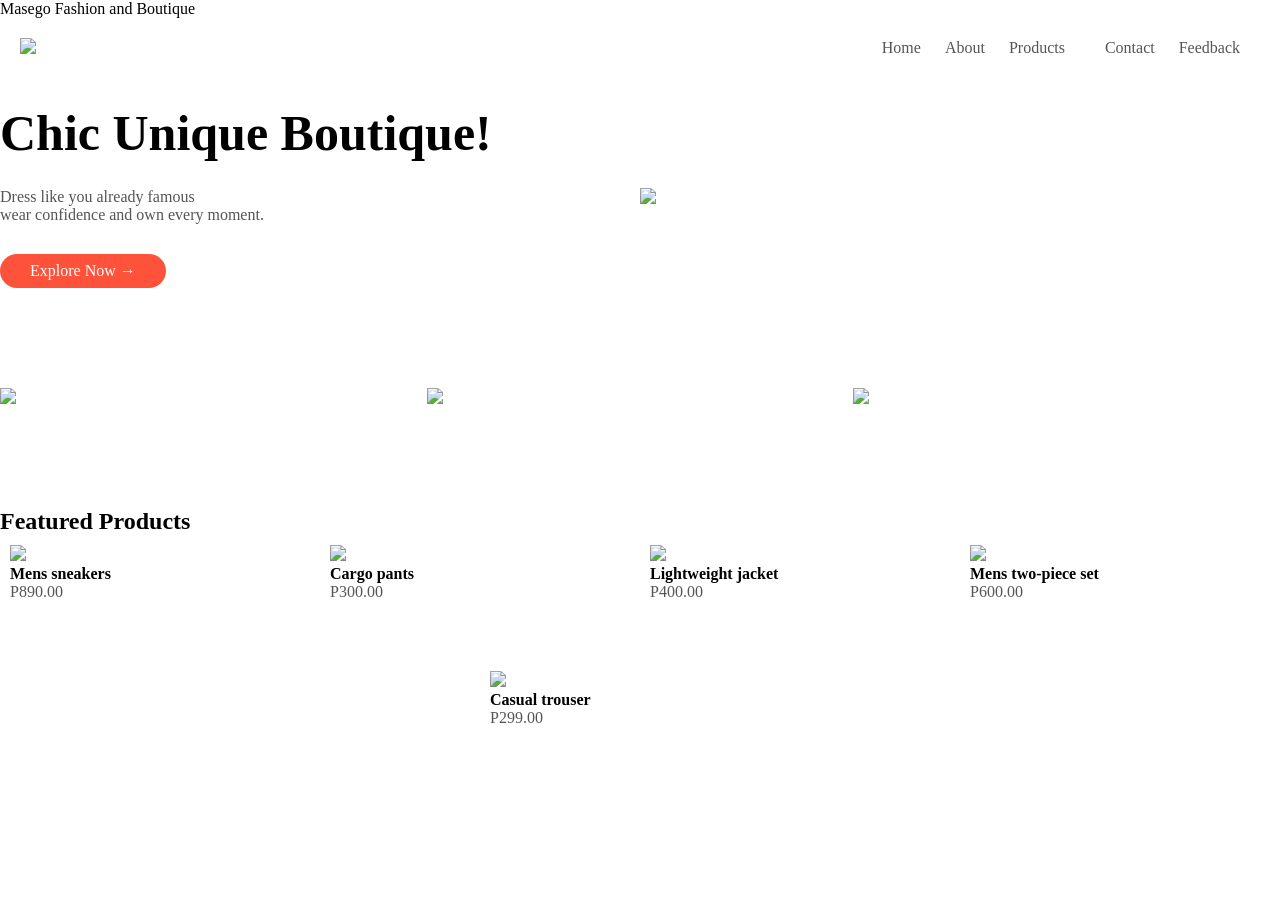
==== index.html @ 238f18cf "Add files via upload" ====
<!DOCTYPE html>
<html lang="en">
<head>
    <meta charset="UTF-8">
    <tittle>Masego Fashion and Boutique</tittle>
    <link rel="stylesheet" href="style.css">
    <link rel="stylesheet" href="https://cdn.jsdelivr.net/npm/@fortawesome/fontawesome-free@6.6.0/css/fontawesome.min.css">
</head>
<body>
    
<div class="header">
</div class="container">
    <div class="navbar">
        <div class="logo">
            <img src="C:\Users\bida25-278\OneDrive - Botswana Accountancy College\images\imagel.png" with="125px">
            </div>
              <nav>
                 <ul id="navbar">
                    <li><a href="index.html">Home</a></li>
                    <li><a href="about.html">About</a></li>
                    <li><a href="product.html">Products</a><li>
                    <li><a href="contact.html">Contact</a></li>
                    <li><a href="feedback.html">Feedback</a></li>
                 </ul>
              </nav>
        
    </div>
    <div class="row">
        <div class="col-2">
            <h1>Chic Unique Boutique!</h1>
            <p>Dress like you already famous<br>wear confidence and own every moment.</p>
            <a href="" class="btn">Explore Now &#8594</a>
        </div>
        <div class="col-2">
           <img src="C:\Users\bida25-278\OneDrive - Botswana Accountancy College\images\images.png.jpg">
      </div>
   </div>
  </div>

  <!--------featured categories--------->
      <div class="categories">
        <div class="small-container">

        </div>
           <div class="row">
            <div class="col-3">
                <img src="C:\Users\bida25-278\OneDrive - Botswana Accountancy College\images\cart.png.jpg">
            </div>
            <div class="col-3">
                <img src="C:\Users\bida25-278\OneDrive - Botswana Accountancy College\images\image.col.jpg">
            </div>
            <div class="col-3">
                <img src="C:\Users\bida25-278\OneDrive - Botswana Accountancy College\images\image.cart.jpg">
            </div>
           </div>
      </div>

    </div>
    <!--------Featured products--------->
         <div class="small-container">
            <h2>Featured Products</h2>
            <div class="row">
                <div class="col-4">
                    <image src="C:\Users\bida25-278\OneDrive - Botswana Accountancy College\images\Product-6.png">
                        <h4>Mens sneakers</h4>
                        <div class="rating">
                            <i class="fa fa-star"></i>
                            <i class="fa fa-star"></i>
                            <i class="fa fa-star"></i>
                            <i class="fa fa-star"></i>
                            <i class="fa fa-star-o"></i>
                        </div>
                        <p>P890.00</p>
                        </div>
                        <div class="col-4">
                    <image src="C:\Users\bida25-278\OneDrive - Botswana Accountancy College\images\OIP.png">
                        <h4>Cargo pants</h4>
                        <div class="rating">
                            <i class="fa fa-star"></i>
                            <i class="fa fa-star"></i>
                            <i class="fa fa-star"></i>
                            <i class="fa fa-star"></i>
                            <i class="fa fa-star-o"></i>
                        </div>
                        <p>P300.00</p>
                        </div>
                        <div class="col-4">
                    <image src="C:\Users\bida25-278\OneDrive - Botswana Accountancy College\images\Product-9.png">
                        <h4>Lightweight jacket</h4>
                        <div class="rating">
                            <i class="fa fa-star"></i>
                            <i class="fa fa-star"></i>
                            <i class="fa fa-star"></i>
                            <i class="fa fa-star"></i>
                            <i class="fa fa-star-o"></i>
                        </div>
                        <p>P400.00</p>
                        </div>
                        <div class="col-4">
                    <image src="C:\Users\bida25-278\OneDrive - Botswana Accountancy College\images\product-10.png">
                        <h4>Mens two-piece set</h4>
                        <div class="rating">
                            <i class="fa fa-star"></i>
                            <i class="fa fa-star"></i>
                            <i class="fa fa-star"></i>
                            <i class="fa fa-star"></i>
                            <i class="fa fa-star-o"></i>
                        </div>
                        <p>P600.00</p>
                        </div>
                        <div class="col-4">
                    <image src="C:\Users\bida25-278\OneDrive - Botswana Accountancy College\images\Product.png">
                        <h4>Casual trouser</h4>
                        <div class="rating">
                            <i class="fa fa-star"></i>
                            <i class="fa fa-star"></i>
                            <i class="fa fa-star"></i>
                            <i class="fa fa-star"></i>
                            <i class="fa fa-star-o"></i>
                        </div>
                        <p>P299.00</p>
                        </div>
                </div>
            </div>
         </div>
        </ul>
 

</body>
</html>
---- style.css ----
*{
    margin: 0;
    padding: 0;
    box-sizing: border-box;
}
.navbar{
    display: flex;
    align-items: center;
    padding: 20px;
}
nav{
    flex: 1;
    text-align: right;
}
nav ul{
    display: inline-block;
    list-style-type: none;
}
nav ul li{
    display: inline-block;
    margin-right: 20px;
}
a{
    text-decoration: none;
    color: #555;
}
p{
    color: #555;
}
.container{
    max-width: 1300px;
    margin: auto;
    padding-left: 25px;
    padding-right: 25px;
}
.row{
    display: flex;
    align-items: center;
    flex-wrap: wrap;
    justify-content: space-around;
}
.col-2{
    flex-basis: 50%;
    min-width: 300px;
}
.col-2 img{
    max-width: 100%;
    padding: 50px 0;
}
.col-2 h1{
    font-size: 50px;
    line-height: 60px;
    margin: 25px 0;
}
.btn{
    display: inline-block;
    background: #ff523b;
    color: #fff;
    padding: 8px 30px;
    margin: 30px 0;
    border-radius: 30px;
    transition: background 0.5;
}

.btn:hover{
    background: #563434;
}
.header{
    background: radial-gradient(#fff,#ffd6d6);
}
.header .row{
    margin-top: 70px;
}
.categories{
    margin: 70px 0;
}
.col-3{
    flex: 30%;
    min-width: 250px;
    margin-bottom: 30px;
}
.col-3 img{
    width: 100%;
}
.small container{
    max-width: 1080px;
    margin: auto;
    padding-left: 25px;
    padding-right: 25px;
}
.col-4{
    flex-basis: 25%;
    padding: 10px;
    min-width: 200px;
    margin-bottom: 50px;
}
.col-4 img{
    width: 100%;
}
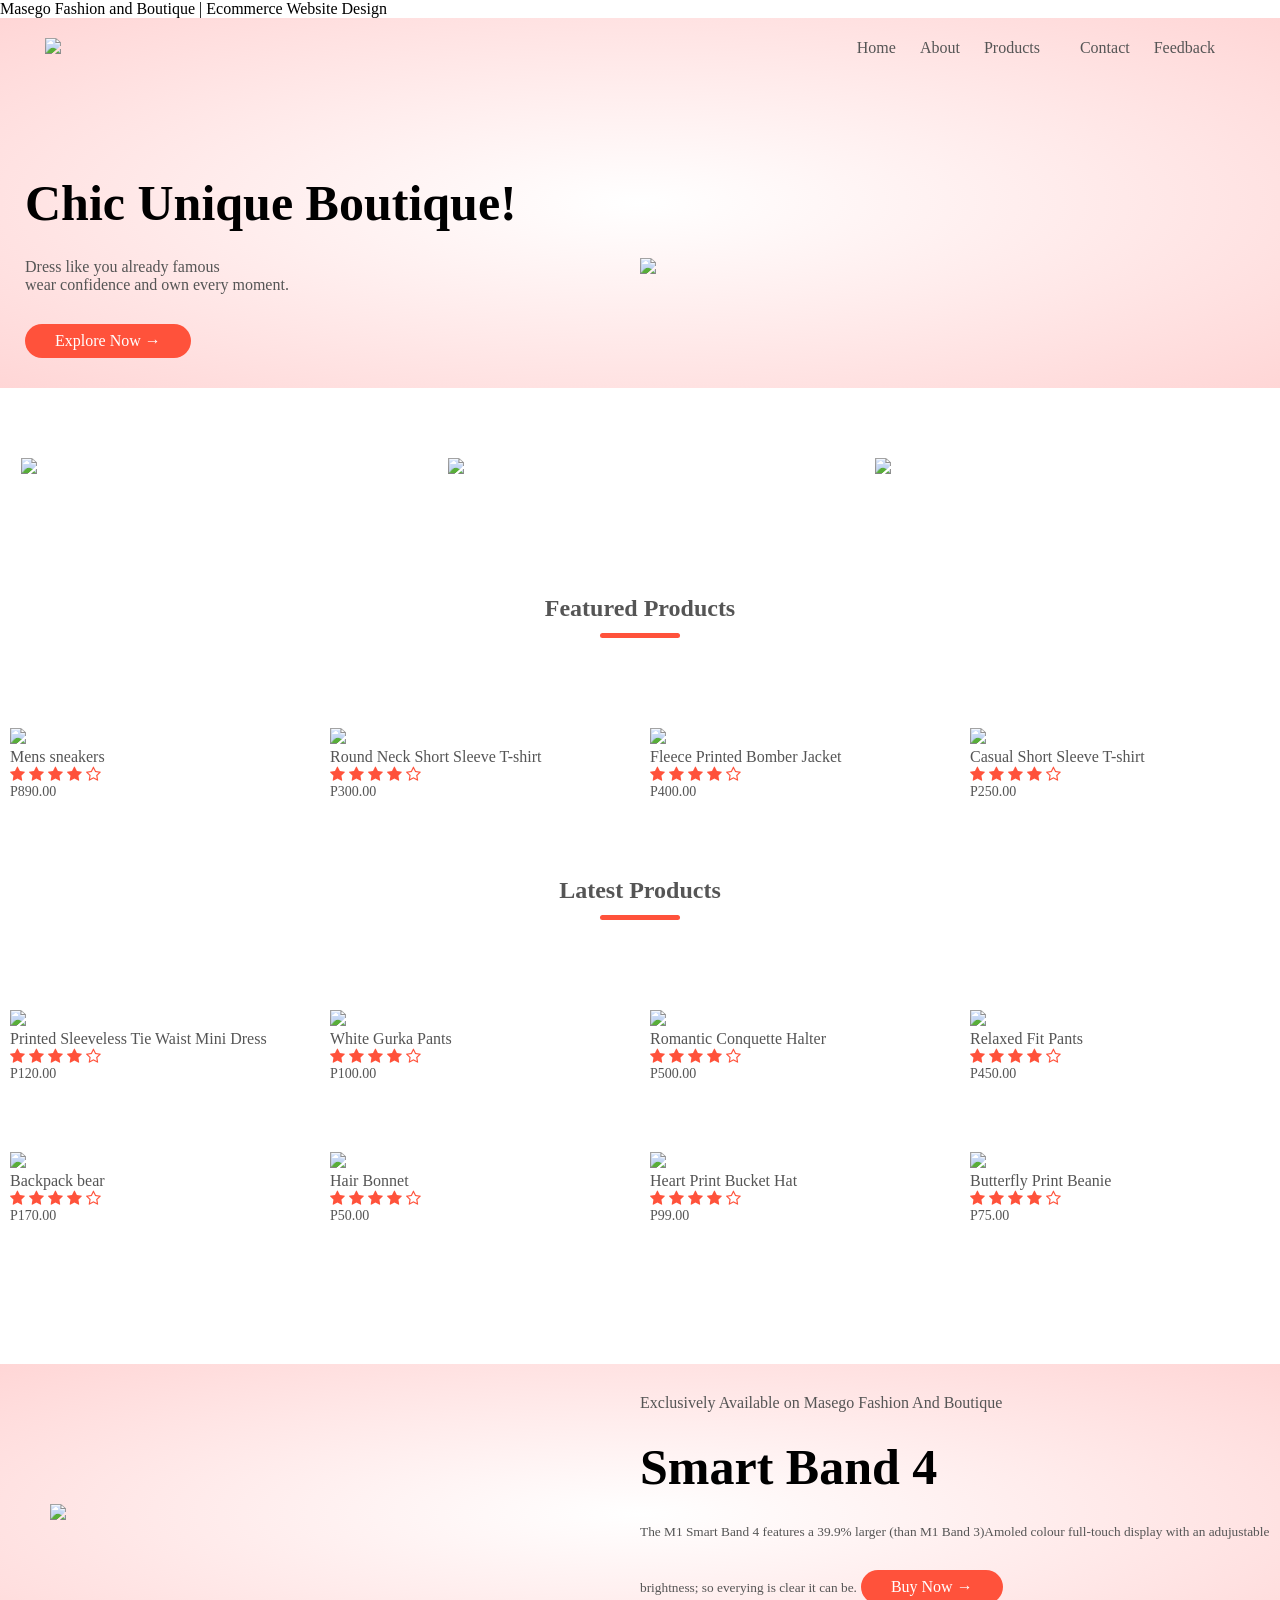
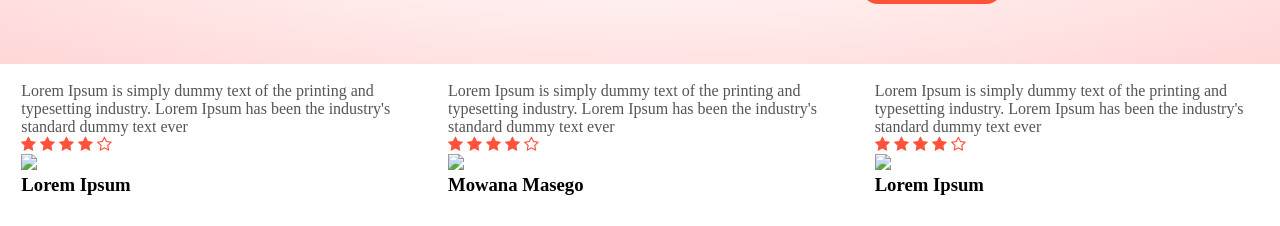
==== commit 4cb1d3c5: "Add files via upload" ====
--- a/index.html
+++ b/index.html
@@ -2,66 +2,63 @@
 <html lang="en">
 <head>
     <meta charset="UTF-8">
-    <tittle>Masego Fashion and Boutique</tittle>
+    <tittle>Masego Fashion and Boutique | Ecommerce Website Design</tittle>
     <link rel="stylesheet" href="style.css">
-    <link rel="stylesheet" href="https://cdn.jsdelivr.net/npm/@fortawesome/fontawesome-free@6.6.0/css/fontawesome.min.css">
+    <link rel="stylesheet" href="https://stackpath.bootstrapcdn.com/font-awesome/4.7.0/css/font-awesome.min.css">
 </head>
 <body>
-    
-<div class="header">
-</div class="container">
+    <div class="header">
+    <div class="container">
     <div class="navbar">
         <div class="logo">
-            <img src="C:\Users\bida25-278\OneDrive - Botswana Accountancy College\images\imagel.png" with="125px">
+            <img src="images/logo 2.jpg" width="125px">
             </div>
               <nav>
-                 <ul id="navbar">
+                 <ul>
                     <li><a href="index.html">Home</a></li>
-                    <li><a href="about.html">About</a></li>
-                    <li><a href="product.html">Products</a><li>
+                    <li><a href="Product.html">About</a></li>
+                    <li><a href="About.html">Products</a><li>
                     <li><a href="contact.html">Contact</a></li>
                     <li><a href="feedback.html">Feedback</a></li>
                  </ul>
               </nav>
-        
-    </div>
-    <div class="row">
-        <div class="col-2">
+         </div>
+         <div class="row">
+            <div class="col-2">
             <h1>Chic Unique Boutique!</h1>
             <p>Dress like you already famous<br>wear confidence and own every moment.</p>
-            <a href="" class="btn">Explore Now &#8594</a>
+            <a href="Product.html" class="btn">Explore Now &#8594</a>
         </div>
         <div class="col-2">
-           <img src="C:\Users\bida25-278\OneDrive - Botswana Accountancy College\images\images.png.jpg">
+           <img src="images/cover pic.jpg">
       </div>
    </div>
   </div>
+  </div>
 
   <!--------featured categories--------->
       <div class="categories">
-        <div class="small-container">
-
-        </div>
-           <div class="row">
-            <div class="col-3">
-                <img src="C:\Users\bida25-278\OneDrive - Botswana Accountancy College\images\cart.png.jpg">
-            </div>
-            <div class="col-3">
-                <img src="C:\Users\bida25-278\OneDrive - Botswana Accountancy College\images\image.col.jpg">
-            </div>
-            <div class="col-3">
-                <img src="C:\Users\bida25-278\OneDrive - Botswana Accountancy College\images\image.cart.jpg">
-            </div>
-           </div>
-      </div>
+          <div class="small-container">
+               <div class="row">
+                <div class="col-3">
+                     <img src="images/T-shirt.jpg">
+                 </div>
+                 <div class="col-3">
+                      <img src="images/Addidas.jpg">
+                 </div>
+                 <div class="col-3">
+                     <img src="images/fur jacket.jpg">
+                 </div>
+             </div>
+         </div>
 
     </div>
     <!--------Featured products--------->
          <div class="small-container">
-            <h2>Featured Products</h2>
+            <h2 class="tittle">Featured Products</h2>
             <div class="row">
                 <div class="col-4">
-                    <image src="C:\Users\bida25-278\OneDrive - Botswana Accountancy College\images\Product-6.png">
+                    <image src="images/mens sneakers.jpg">
                         <h4>Mens sneakers</h4>
                         <div class="rating">
                             <i class="fa fa-star"></i>
@@ -69,62 +66,215 @@
                             <i class="fa fa-star"></i>
                             <i class="fa fa-star"></i>
                             <i class="fa fa-star-o"></i>
-                        </div>
+                         </div>
                         <p>P890.00</p>
-                        </div>
-                        <div class="col-4">
-                    <image src="C:\Users\bida25-278\OneDrive - Botswana Accountancy College\images\OIP.png">
-                        <h4>Cargo pants</h4>
-                        <div class="rating">
-                            <i class="fa fa-star"></i>
-                            <i class="fa fa-star"></i>
-                            <i class="fa fa-star"></i>
-                            <i class="fa fa-star"></i>
-                            <i class="fa fa-star-o"></i>
-                        </div>
+                    </div>
+                    <div class="col-4">
+                        <image src="images/Round Neck Short sleeve T-shirt.jpg">
+                        <h4>Round Neck Short Sleeve T-shirt</h4>
+                        <div class="rating">
+                            <i class="fa fa-star"></i>
+                            <i class="fa fa-star"></i>
+                            <i class="fa fa-star"></i>
+                            <i class="fa fa-star"></i>
+                            <i class="fa fa-star-o"></i>
+                          </div>
                         <p>P300.00</p>
                         </div>
                         <div class="col-4">
-                    <image src="C:\Users\bida25-278\OneDrive - Botswana Accountancy College\images\Product-9.png">
-                        <h4>Lightweight jacket</h4>
-                        <div class="rating">
-                            <i class="fa fa-star"></i>
-                            <i class="fa fa-star"></i>
-                            <i class="fa fa-star"></i>
-                            <i class="fa fa-star"></i>
-                            <i class="fa fa-star-o"></i>
+                    <image src="images/Men's Sherpa Fleece Printed Bomber Jacket.jpg">
+                        <h4>Fleece Printed Bomber Jacket</h4>
+                        <div class="rating">
+                          <i class="fa fa-star"></i>
+                            <i class="fa fa-star"></i>
+                            <i class="fa fa-star"></i>
+                            <i class="fa fa-star"></i>
+                            <i class="fa fa-star-o"></i>  
                         </div>
                         <p>P400.00</p>
                         </div>
                         <div class="col-4">
-                    <image src="C:\Users\bida25-278\OneDrive - Botswana Accountancy College\images\product-10.png">
-                        <h4>Mens two-piece set</h4>
-                        <div class="rating">
-                            <i class="fa fa-star"></i>
-                            <i class="fa fa-star"></i>
-                            <i class="fa fa-star"></i>
-                            <i class="fa fa-star"></i>
-                            <i class="fa fa-star-o"></i>
-                        </div>
-                        <p>P600.00</p>
-                        </div>
-                        <div class="col-4">
-                    <image src="C:\Users\bida25-278\OneDrive - Botswana Accountancy College\images\Product.png">
-                        <h4>Casual trouser</h4>
-                        <div class="rating">
-                            <i class="fa fa-star"></i>
-                            <i class="fa fa-star"></i>
-                            <i class="fa fa-star"></i>
-                            <i class="fa fa-star"></i>
-                            <i class="fa fa-star-o"></i>
-                        </div>
-                        <p>P299.00</p>
-                        </div>
+                    <image src="images/Minimalist Striped Print Casual short Sleeve T-shirt.jpg">
+                        <h4>Casual Short Sleeve T-shirt</h4>
+                        <div class="rating">
+                           <i class="fa fa-star"></i>
+                            <i class="fa fa-star"></i>
+                            <i class="fa fa-star"></i>
+                            <i class="fa fa-star"></i>
+                            <i class="fa fa-star-o"></i> 
+                        </div>
+                        <p>P250.00</p>
+                    </div>                    
+                </div>
+                <h2 class="tittle">Latest Products</h2>
+                     <div class="row">
+                     <div class="col-4">
+                    <image src="images/Printed Sleeveless Tie Waist Mini Dress.jpg">
+                        <h4>Printed Sleeveless Tie Waist Mini Dress</h4>
+                        <div class="rating">
+                           <i class="fa fa-star"></i>
+                            <i class="fa fa-star"></i>
+                            <i class="fa fa-star"></i>
+                            <i class="fa fa-star"></i>
+                            <i class="fa fa-star-o"></i> 
+                        </div>
+                        <p>P120.00</p>
+                    </div>
+                        <div class="col-4">
+                    <image src="images/White Gurka Pants.jpg">
+                        <h4>White Gurka Pants</h4>
+                        <div class="rating">
+                           <i class="fa fa-star"></i>
+                            <i class="fa fa-star"></i>
+                            <i class="fa fa-star"></i>
+                            <i class="fa fa-star"></i>
+                            <i class="fa fa-star-o"></i> 
+                        </div>
+                        <p>P100.00</p>
+                    </div>
+                         <div class="col-4">
+                    <image src="images/Romantic Conquette Halter.jpg">
+                        <h4>Romantic Conquette Halter</h4>
+                        <div class="rating">
+                           <i class="fa fa-star"></i>
+                            <i class="fa fa-star"></i>
+                            <i class="fa fa-star"></i>
+                            <i class="fa fa-star"></i>
+                            <i class="fa fa-star-o"></i> 
+                        </div>
+                        <p>P500.00</p>
+                    </div>
+                       <div class="col-4">
+                    <image src="images/Relaxed Fit Pants.jpg">
+                        <h4>Relaxed Fit Pants</h4>
+                        <div class="rating">
+                           <i class="fa fa-star"></i>
+                            <i class="fa fa-star"></i>
+                            <i class="fa fa-star"></i>
+                            <i class="fa fa-star"></i>
+                            <i class="fa fa-star-o"></i> 
+                        </div>
+                        <p>P450.00</p>
+                    </div>
+                        <div class="col-4">
+                    <image src="images/Backpack bear.jpg">
+                        <h4>Backpack bear</h4>
+                        <div class="rating">
+                           <i class="fa fa-star"></i>
+                            <i class="fa fa-star"></i>
+                            <i class="fa fa-star"></i>
+                            <i class="fa fa-star"></i>
+                            <i class="fa fa-star-o"></i> 
+                        </div>
+                        <p>P170.00</p>
+                    </div>
+                         <div class="col-4">
+                    <image src="images/Hair Bonnet.jpg">
+                        <h4>Hair Bonnet</h4>
+                        <div class="rating">
+                           <i class="fa fa-star"></i>
+                            <i class="fa fa-star"></i>
+                            <i class="fa fa-star"></i>
+                            <i class="fa fa-star"></i>
+                            <i class="fa fa-star-o"></i> 
+                        </div>
+                        <p>P50.00</p>
+                    </div> 
+                         <div class="col-4">
+                    <image src="images/Heart Print Bucket Hat.jpg">
+                        <h4>Heart Print Bucket Hat</h4>
+                        <div class="rating">
+                           <i class="fa fa-star"></i>
+                            <i class="fa fa-star"></i>
+                            <i class="fa fa-star"></i>
+                            <i class="fa fa-star"></i>
+                            <i class="fa fa-star-o"></i> 
+                        </div>
+                        <p>P99.00</p>
+                    </div>
+                        <div class="col-4">
+                    <image src="images/Butterfly Print Beanie.jpg">
+                        <h4>Butterfly Print Beanie</h4>
+                        <div class="rating">
+                            <i class="fa fa-star"></i>
+                            <i class="fa fa-star"></i>
+                            <i class="fa fa-star"></i>
+                            <i class="fa fa-star"></i>
+                            <i class="fa fa-star-o"></i> 
+                        </div>
+                        <p>P75.00</p>
+                    </div>                                                                         
+                </div>
+         </div>
+<!-------- Offer --------> 
+    <div class="offer">
+        <div class="small-container">
+            <div class="row">
+                <div class="col-2">
+                    <img src="images/Smart Watch.jpg" class="offer-img">
+                </div>
+                <div class="col-2">
+                    <p>Exclusively Available on Masego Fashion And Boutique</p>
+                    <h1>Smart Band 4</h1>
+                    <small>The M1 Smart Band 4 features a 39.9% larger (than M1 Band 3)Amoled colour full-touch display with an adujustable brightness; so everying is clear it can be.</small>
+                    <a href=""class="btn">Buy Now &#8594</a>
                 </div>
             </div>
-         </div>
-        </ul>
- 
+        </div>
+    </div>
+
+    <!--------testimonial------->
+       <div class="testimonial">
+        <div class="small-container">
+            <div class="row">
+                <div class="col-3">
+                    <i class="fa fa-qoute-left"></i>
+                    <p>Lorem Ipsum is simply dummy text of 
+                        the printing and typesetting industry.
+                         Lorem Ipsum has been the industry's standard dummy text ever</p>
+                      <div class="rating">
+                            <i class="fa fa-star"></i>
+                            <i class="fa fa-star"></i>
+                            <i class="fa fa-star"></i>
+                            <i class="fa fa-star"></i>
+                            <i class="fa fa-star-o"></i>
+                        </div>
+                        <img src="images/Lorem Ipsum.jpg">
+                        <h3>Lorem Ipsum</h3>
+                   </div>
+                     <div class="col-3">
+                    <i class="fa fa-qoute-left"></i>
+                    <p>Lorem Ipsum is simply dummy text of 
+                        the printing and typesetting industry.
+                         Lorem Ipsum has been the industry's standard dummy text ever</p>
+                      <div class="rating">
+                            <i class="fa fa-star"></i>
+                            <i class="fa fa-star"></i>
+                            <i class="fa fa-star"></i>
+                            <i class="fa fa-star"></i>
+                            <i class="fa fa-star-o"></i>
+                        </div>
+                        <img src="images/peron 2.jpg">
+                        <h3>Mowana Masego</h3>
+                   </div>
+                     <div class="col-3">
+                    <i class="fa fa-qoute-left"></i>
+                    <p>Lorem Ipsum is simply dummy text of 
+                        the printing and typesetting industry.
+                         Lorem Ipsum has been the industry's standard dummy text ever</p>
+                      <div class="rating">
+                            <i class="fa fa-star"></i>
+                            <i class="fa fa-star"></i>
+                            <i class="fa fa-star"></i>
+                            <i class="fa fa-star"></i>
+                            <i class="fa fa-star-o"></i>
+                        </div>
+                        <img src="images/Person 3.jpg">
+                        <h3>Lorem Ipsum</h3>
+                   </div>
+              </div>
+        </div>
+
 
 </body>
 </html>
--- a/style.css
+++ b/style.css
@@ -59,7 +59,7 @@
     padding: 8px 30px;
     margin: 30px 0;
     border-radius: 30px;
-    transition: background 0.5;
+    transition: background 0.5s;
 }
 
 .btn:hover{
@@ -75,7 +75,7 @@
     margin: 70px 0;
 }
 .col-3{
-    flex: 30%;
+    flex-basis: 30%;
     min-width: 250px;
     margin-bottom: 30px;
 }
@@ -93,7 +93,54 @@
     padding: 10px;
     min-width: 200px;
     margin-bottom: 50px;
+    transition: transform 0.5s;
 }
 .col-4 img{
     width: 100%;
+}
+
+.tittle{
+    text-align: center;
+    margin: 0 auto 80px;
+    position: relative;
+    line-height: 60px;
+    color: #555;
+}
+.tittle::after{
+    content: '';
+    background: #ff523b;
+    width: 80px;
+    height: 5px;
+    border-radius: 5px;
+    position: absolute;
+    bottom: 0;
+    left: 50%;
+    transform: translateX(-50%);
+}
+
+h4{
+    color:#555;
+    font-weight: normal;
+}
+.col-4 p{
+    font-size: 14px;
+}
+.rating .fa{
+    color: #ff523b;
+}
+
+.col-4:hover{
+    transform: translateY(-5px);
+}
+
+.offer{
+    background: radial-gradient(#fff,#ffd6d6);
+    margin-top: 80px;
+    padding: 30px 0;
+}
+.col-2 .offer-img{
+    padding: 50px;
+}
+small{
+    color: #555;
 }
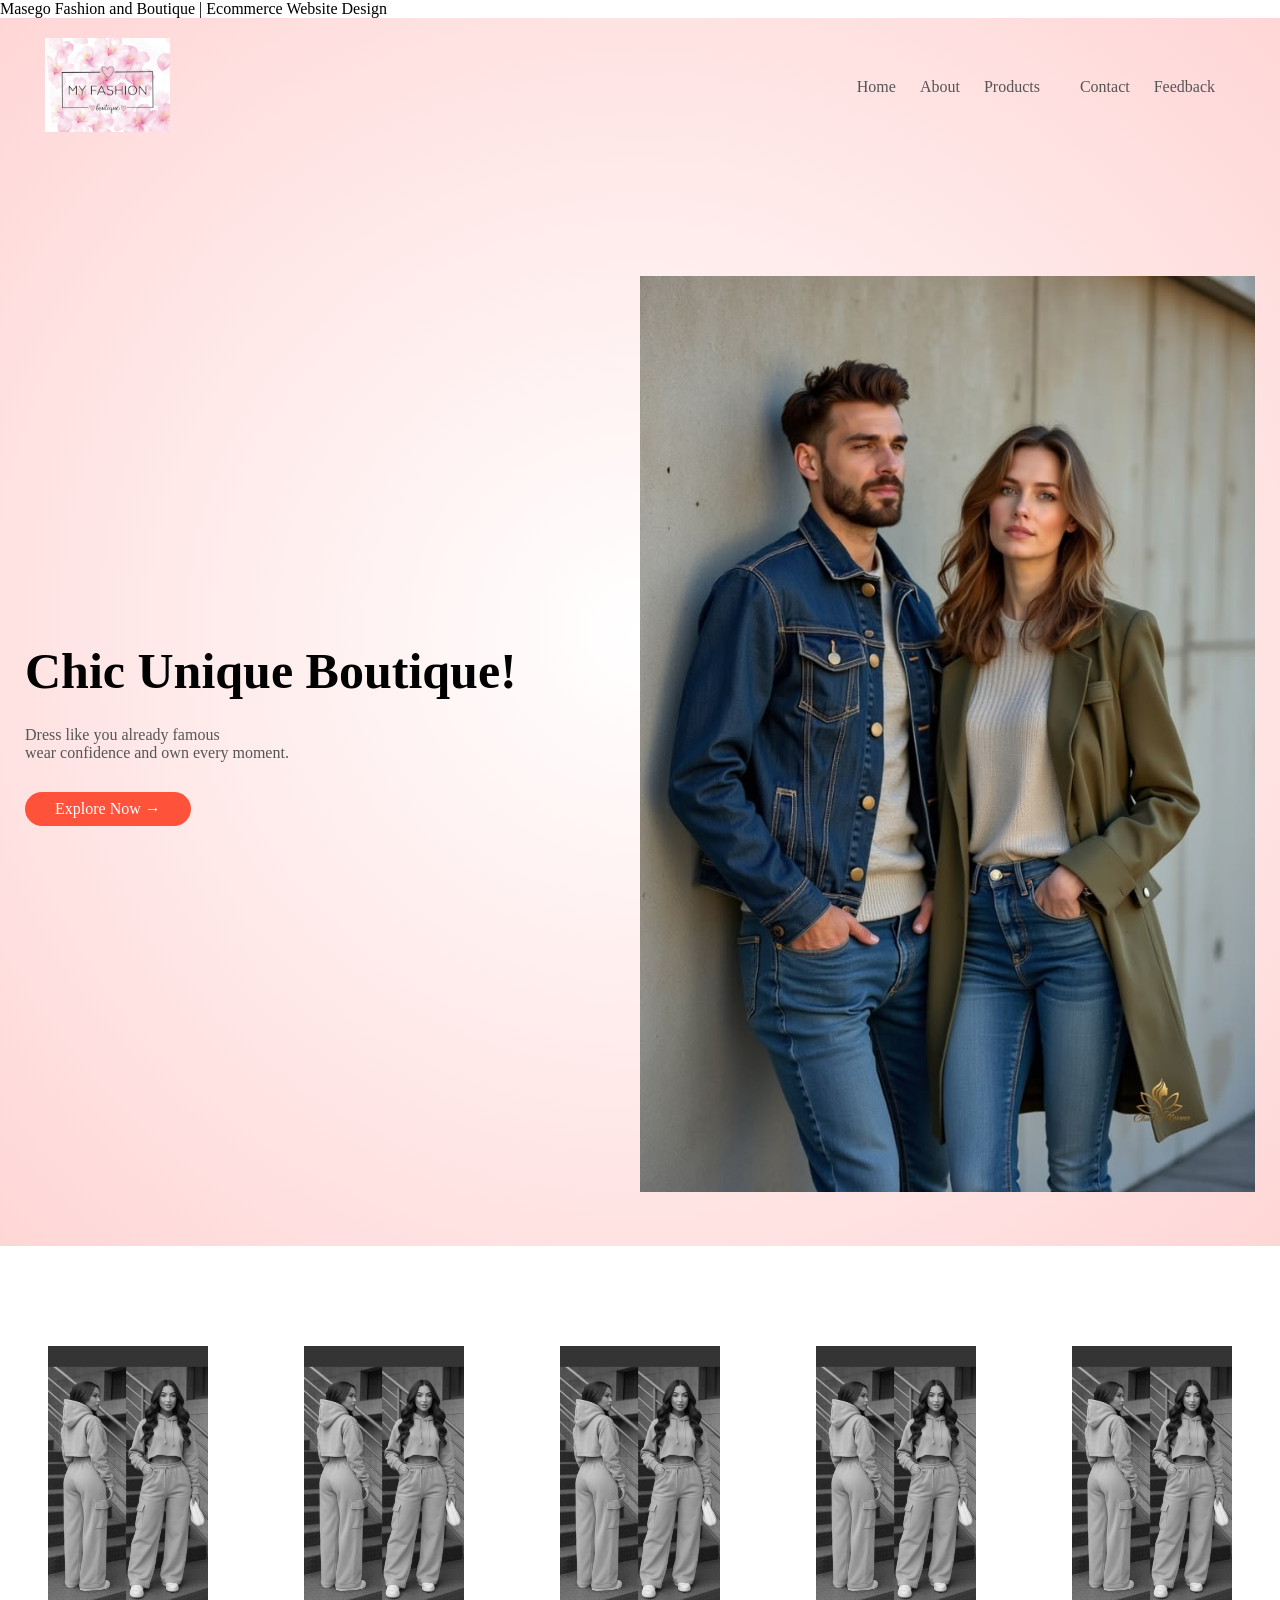
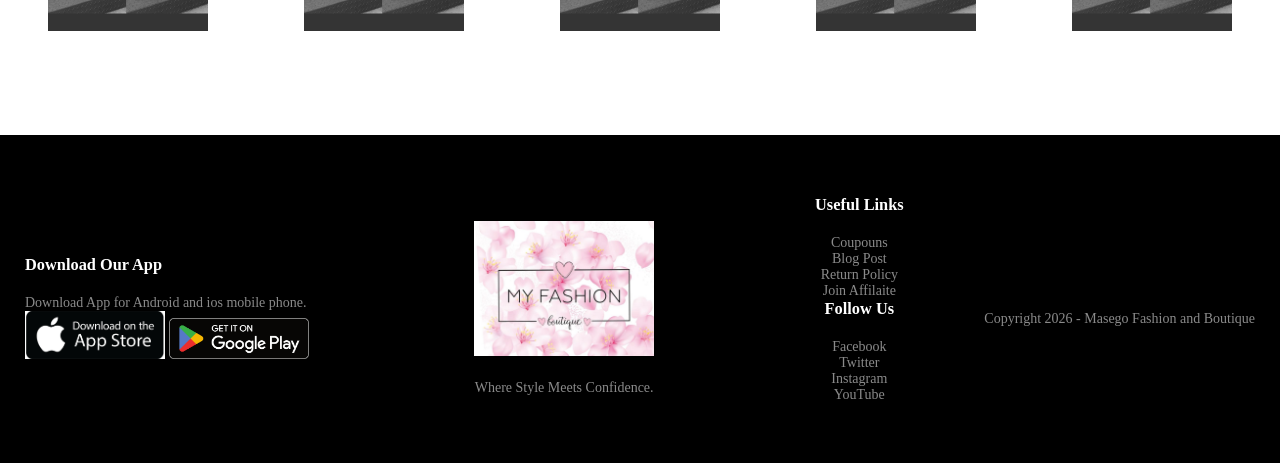
==== commit 8b813f39: "Add files via upload" ====
--- a/index.html
+++ b/index.html
@@ -36,244 +36,68 @@
   </div>
   </div>
 
-  <!--------featured categories--------->
-      <div class="categories">
-          <div class="small-container">
-               <div class="row">
-                <div class="col-3">
-                     <img src="images/T-shirt.jpg">
-                 </div>
-                 <div class="col-3">
-                      <img src="images/Addidas.jpg">
-                 </div>
-                 <div class="col-3">
-                     <img src="images/fur jacket.jpg">
-                 </div>
-             </div>
-         </div>
-
-    </div>
-    <!--------Featured products--------->
-         <div class="small-container">
-            <h2 class="tittle">Featured Products</h2>
-            <div class="row">
-                <div class="col-4">
-                    <image src="images/mens sneakers.jpg">
-                        <h4>Mens sneakers</h4>
-                        <div class="rating">
-                            <i class="fa fa-star"></i>
-                            <i class="fa fa-star"></i>
-                            <i class="fa fa-star"></i>
-                            <i class="fa fa-star"></i>
-                            <i class="fa fa-star-o"></i>
-                         </div>
-                        <p>P890.00</p>
-                    </div>
-                    <div class="col-4">
-                        <image src="images/Round Neck Short sleeve T-shirt.jpg">
-                        <h4>Round Neck Short Sleeve T-shirt</h4>
-                        <div class="rating">
-                            <i class="fa fa-star"></i>
-                            <i class="fa fa-star"></i>
-                            <i class="fa fa-star"></i>
-                            <i class="fa fa-star"></i>
-                            <i class="fa fa-star-o"></i>
-                          </div>
-                        <p>P300.00</p>
-                        </div>
-                        <div class="col-4">
-                    <image src="images/Men's Sherpa Fleece Printed Bomber Jacket.jpg">
-                        <h4>Fleece Printed Bomber Jacket</h4>
-                        <div class="rating">
-                          <i class="fa fa-star"></i>
-                            <i class="fa fa-star"></i>
-                            <i class="fa fa-star"></i>
-                            <i class="fa fa-star"></i>
-                            <i class="fa fa-star-o"></i>  
-                        </div>
-                        <p>P400.00</p>
-                        </div>
-                        <div class="col-4">
-                    <image src="images/Minimalist Striped Print Casual short Sleeve T-shirt.jpg">
-                        <h4>Casual Short Sleeve T-shirt</h4>
-                        <div class="rating">
-                           <i class="fa fa-star"></i>
-                            <i class="fa fa-star"></i>
-                            <i class="fa fa-star"></i>
-                            <i class="fa fa-star"></i>
-                            <i class="fa fa-star-o"></i> 
-                        </div>
-                        <p>P250.00</p>
-                    </div>                    
-                </div>
-                <h2 class="tittle">Latest Products</h2>
-                     <div class="row">
-                     <div class="col-4">
-                    <image src="images/Printed Sleeveless Tie Waist Mini Dress.jpg">
-                        <h4>Printed Sleeveless Tie Waist Mini Dress</h4>
-                        <div class="rating">
-                           <i class="fa fa-star"></i>
-                            <i class="fa fa-star"></i>
-                            <i class="fa fa-star"></i>
-                            <i class="fa fa-star"></i>
-                            <i class="fa fa-star-o"></i> 
-                        </div>
-                        <p>P120.00</p>
-                    </div>
-                        <div class="col-4">
-                    <image src="images/White Gurka Pants.jpg">
-                        <h4>White Gurka Pants</h4>
-                        <div class="rating">
-                           <i class="fa fa-star"></i>
-                            <i class="fa fa-star"></i>
-                            <i class="fa fa-star"></i>
-                            <i class="fa fa-star"></i>
-                            <i class="fa fa-star-o"></i> 
-                        </div>
-                        <p>P100.00</p>
-                    </div>
-                         <div class="col-4">
-                    <image src="images/Romantic Conquette Halter.jpg">
-                        <h4>Romantic Conquette Halter</h4>
-                        <div class="rating">
-                           <i class="fa fa-star"></i>
-                            <i class="fa fa-star"></i>
-                            <i class="fa fa-star"></i>
-                            <i class="fa fa-star"></i>
-                            <i class="fa fa-star-o"></i> 
-                        </div>
-                        <p>P500.00</p>
-                    </div>
-                       <div class="col-4">
-                    <image src="images/Relaxed Fit Pants.jpg">
-                        <h4>Relaxed Fit Pants</h4>
-                        <div class="rating">
-                           <i class="fa fa-star"></i>
-                            <i class="fa fa-star"></i>
-                            <i class="fa fa-star"></i>
-                            <i class="fa fa-star"></i>
-                            <i class="fa fa-star-o"></i> 
-                        </div>
-                        <p>P450.00</p>
-                    </div>
-                        <div class="col-4">
-                    <image src="images/Backpack bear.jpg">
-                        <h4>Backpack bear</h4>
-                        <div class="rating">
-                           <i class="fa fa-star"></i>
-                            <i class="fa fa-star"></i>
-                            <i class="fa fa-star"></i>
-                            <i class="fa fa-star"></i>
-                            <i class="fa fa-star-o"></i> 
-                        </div>
-                        <p>P170.00</p>
-                    </div>
-                         <div class="col-4">
-                    <image src="images/Hair Bonnet.jpg">
-                        <h4>Hair Bonnet</h4>
-                        <div class="rating">
-                           <i class="fa fa-star"></i>
-                            <i class="fa fa-star"></i>
-                            <i class="fa fa-star"></i>
-                            <i class="fa fa-star"></i>
-                            <i class="fa fa-star-o"></i> 
-                        </div>
-                        <p>P50.00</p>
-                    </div> 
-                         <div class="col-4">
-                    <image src="images/Heart Print Bucket Hat.jpg">
-                        <h4>Heart Print Bucket Hat</h4>
-                        <div class="rating">
-                           <i class="fa fa-star"></i>
-                            <i class="fa fa-star"></i>
-                            <i class="fa fa-star"></i>
-                            <i class="fa fa-star"></i>
-                            <i class="fa fa-star-o"></i> 
-                        </div>
-                        <p>P99.00</p>
-                    </div>
-                        <div class="col-4">
-                    <image src="images/Butterfly Print Beanie.jpg">
-                        <h4>Butterfly Print Beanie</h4>
-                        <div class="rating">
-                            <i class="fa fa-star"></i>
-                            <i class="fa fa-star"></i>
-                            <i class="fa fa-star"></i>
-                            <i class="fa fa-star"></i>
-                            <i class="fa fa-star-o"></i> 
-                        </div>
-                        <p>P75.00</p>
-                    </div>                                                                         
-                </div>
-         </div>
-<!-------- Offer --------> 
-    <div class="offer">
+<!--------brands------->
+     <div class="brands">
         <div class="small-container">
             <div class="row">
-                <div class="col-2">
-                    <img src="images/Smart Watch.jpg" class="offer-img">
+                <div class="col-5">
+                    <img src="images/tty.png">
                 </div>
-                <div class="col-2">
-                    <p>Exclusively Available on Masego Fashion And Boutique</p>
-                    <h1>Smart Band 4</h1>
-                    <small>The M1 Smart Band 4 features a 39.9% larger (than M1 Band 3)Amoled colour full-touch display with an adujustable brightness; so everying is clear it can be.</small>
-                    <a href=""class="btn">Buy Now &#8594</a>
+                <div class="col-5">
+                    <img src="images/tty.png">
+            </div>
+            <div class="col-5">
+                    <img src="images/tty.png">
+        </div>
+        <div class="col-5">
+                    <img src="images/tty.png">
+     </div>
+     <div class="col-5">
+                    <img src="images/tty.png">
+     </div>
+    </div>
+  </div>
+</div>
+
+<!--------footer------->
+
+<div class="footer">
+    <div class="container">
+        <div class="row">
+            <div class="footer-col-1">
+                <h3>Download Our App</h3>
+                <p>Download App for Android and ios mobile phone.</p>
+                <div class="app logo">
+                    <img src="images/Download On app store.jpg">
+                    <img src="images/num2.png">
                 </div>
+        </div>
+         <div class="footer-col-2">
+               <img src="images/logo 2.jpg">
+                <p>Where Style Meets Confidence.</p>
+    </div>
+     <div class="footer-col-3">
+                <h3>Useful Links</h3>
+                <ul>
+                    <li>Coupouns</li>
+                    <li>Blog Post</li>
+                    <li>Return Policy</li>
+                    <li>Join Affilaite</li>
+                </ul>
+                <div class="footer-col-4">
+                <h3>Follow Us</h3>
+                <ul>
+                    <li>Facebook</li>
+                    <li>Twitter</li>
+                    <li>Instagram</li>
+                    <li>YouTube</li>
+                </ul>
             </div>
         </div>
+        <hr>
+        <p class="copyright">Copyright 2026 - Masego Fashion and Boutique</p>
     </div>
-
-    <!--------testimonial------->
-       <div class="testimonial">
-        <div class="small-container">
-            <div class="row">
-                <div class="col-3">
-                    <i class="fa fa-qoute-left"></i>
-                    <p>Lorem Ipsum is simply dummy text of 
-                        the printing and typesetting industry.
-                         Lorem Ipsum has been the industry's standard dummy text ever</p>
-                      <div class="rating">
-                            <i class="fa fa-star"></i>
-                            <i class="fa fa-star"></i>
-                            <i class="fa fa-star"></i>
-                            <i class="fa fa-star"></i>
-                            <i class="fa fa-star-o"></i>
-                        </div>
-                        <img src="images/Lorem Ipsum.jpg">
-                        <h3>Lorem Ipsum</h3>
-                   </div>
-                     <div class="col-3">
-                    <i class="fa fa-qoute-left"></i>
-                    <p>Lorem Ipsum is simply dummy text of 
-                        the printing and typesetting industry.
-                         Lorem Ipsum has been the industry's standard dummy text ever</p>
-                      <div class="rating">
-                            <i class="fa fa-star"></i>
-                            <i class="fa fa-star"></i>
-                            <i class="fa fa-star"></i>
-                            <i class="fa fa-star"></i>
-                            <i class="fa fa-star-o"></i>
-                        </div>
-                        <img src="images/peron 2.jpg">
-                        <h3>Mowana Masego</h3>
-                   </div>
-                     <div class="col-3">
-                    <i class="fa fa-qoute-left"></i>
-                    <p>Lorem Ipsum is simply dummy text of 
-                        the printing and typesetting industry.
-                         Lorem Ipsum has been the industry's standard dummy text ever</p>
-                      <div class="rating">
-                            <i class="fa fa-star"></i>
-                            <i class="fa fa-star"></i>
-                            <i class="fa fa-star"></i>
-                            <i class="fa fa-star"></i>
-                            <i class="fa fa-star-o"></i>
-                        </div>
-                        <img src="images/Person 3.jpg">
-                        <h3>Lorem Ipsum</h3>
-                   </div>
-              </div>
-        </div>
+</div>
 
 
 </body>
--- a/style.css
+++ b/style.css
@@ -143,4 +143,191 @@
 }
 small{
     color: #555;
-}+}
+
+
+/*--------testimonial-------*/
+
+.testimonial{
+    padding-top: 100px;
+}
+.testimonial .col-3{
+    text-align: center;
+    padding: 40px 20px;
+    box-shadow: 0 0 20px 0px rgba(0,0,0,0.1);
+    cursor: pointer;
+    transition: transform 0.5s;
+}
+.testimonial .col-3 img{
+    width: 50px;
+    margin-top: 20px;
+    border-radius: 50%;
+}
+.testimonial .col-3:hover{
+    transform: translateY(-10px);
+}
+.fa.fa-quote-left{
+    font-size: 34px;
+    color: #ff523b;
+}
+.col-3 p{
+    font-size: 12px;
+    margin: 12px 0;
+    color: #777;
+}
+
+.testimonial .col-3 h3{
+    font-weight: 600;
+    color: #555;
+    font-size: 16px;
+}
+
+/*--------brands-------*/
+.brands{
+    margin: 100px auto;
+}
+.col-5{
+    width: 160px;
+}
+.col-5 img{
+    width: 100%;
+    cursor: pointer;
+    filter: grayscale(100%);
+}
+.col-5 img:hover{
+    filter: grayscale(0);
+}
+
+/*--------footer-------*/
+
+.footer{
+    background: #000;
+    color: #8a8a8a;
+    font-size: 14px;
+    padding: 60px 0 20px;
+}
+.footer p{
+    color: #8a8a8a;
+}
+.footer h3{
+    color: #fff;
+    margin-bottom: 20px;
+}
+.footer-col-1, .footer-col-2, .footer-col-3, .footer-col-4{
+    min-width: 250px;
+    margin-bottom: 20px;
+}
+.footer-col-1{
+    flex-basis: 30%;
+}
+.footer-col-2{
+    flex: 1;
+    text-align: center;
+}
+.footer-col-2 img{
+    width: 180px;
+    margin-bottom: 20px;
+}
+.footer-col-3, .footer-col-4{
+    flex-basis: 12%;
+    text-align: center;
+}
+ul{
+    list-style-type: none;
+}
+.app-logo{
+    margin-top: 20px;
+}
+.app.logo img{
+    width: 140px;
+}
+
+.footer hr{
+    border: none;
+    background: #b5b5b5;
+    height: 1px;
+    margin: 20px 0;
+}
+.copyright{
+    text-align: center;
+}
+/*--------media query for menu-------*/
+
+@media only screen and (max-width:  800px){
+    nav ul{
+        position: absolute;
+        top: 70px;
+        left: 0;
+        background: #333;
+        width: 100%;
+    }
+    nav ul li{
+        display: block;
+        margin-right: 50px;
+        margin-top: 10px;
+        margin-bottom: 10px;
+    }
+    nav ul li a{
+        color: #fff;
+    }
+}
+.intro-text{
+    text-align: left;
+    font-size: 20px;
+    color:#000;
+    margin-bottom: 15px;
+    font-weight:500;
+    max-width: 600px;
+}
+/*ABOUT US SECTION*/
+.about-section{
+    background-color: #f8d7da;
+    padding: 80px 40px;
+}
+
+.about-container{
+    display: flex;
+    align-items: center;
+    justify-content: center;
+    max-width: 1200px;
+    margin: 0 auto;
+    gap: 80px;
+}
+.about-image{
+    flex: 1;
+    max-width: 450px;
+}
+.about-image img{
+    width: 100%;
+    height: auto;
+    aspect-ratio: 1 / 1;
+    object-fit: cover;
+    border-radius: 50%;
+    background-color: #fff;
+}
+/*RIGHT SIDE - TEXT*/
+.about-text{
+    flex: 1;
+    max-width: 500px;
+}
+.about-text h2{
+    font-size: 28px;
+    font-weight: 700;
+    color:#333;
+    margin: 0 0 10px;
+    letter-spacing: 1px
+}
+.underline{
+    width: 150px;
+    height: 3px;
+    background-color: #ff523b;
+    margin-bottom: 25px;
+}
+.about-text p{
+    font-size: 16px;
+    line-height: 1.7;
+    color: #555;
+    margin-right: 30px;
+}
+
+
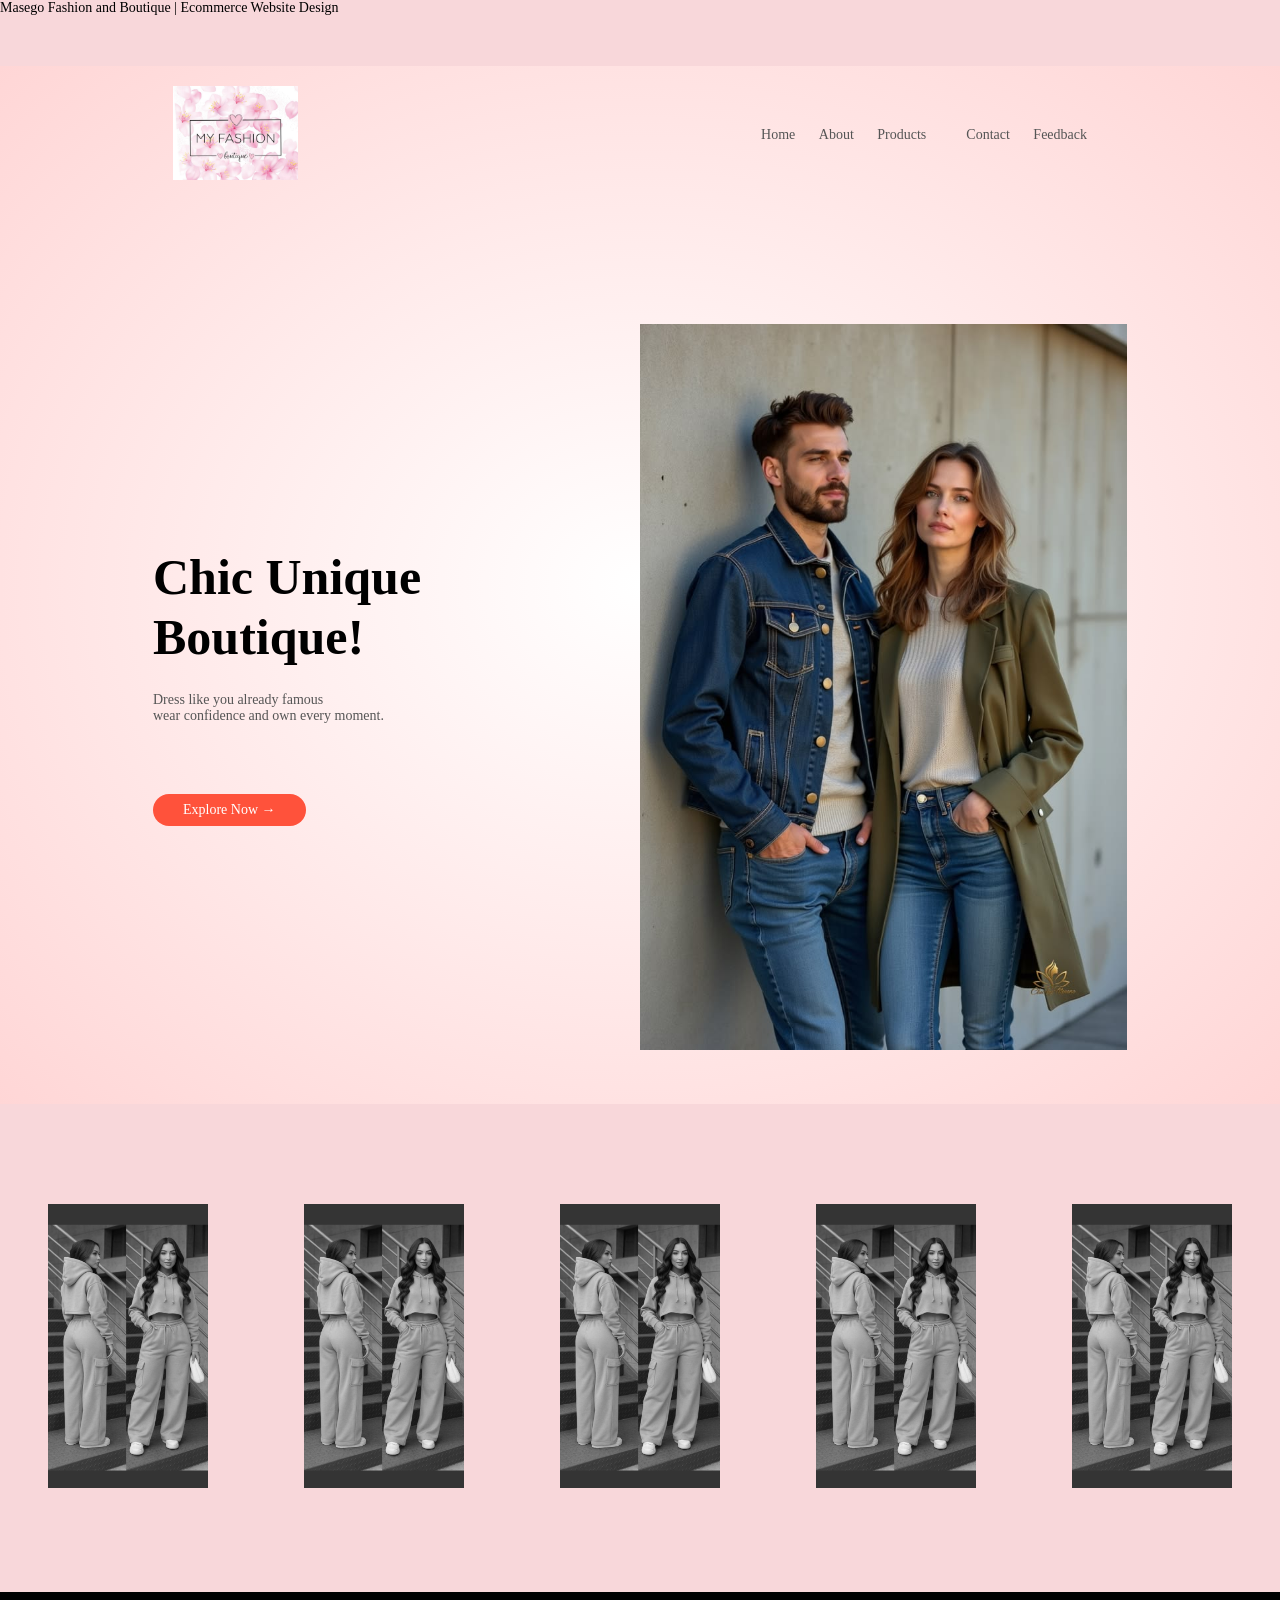
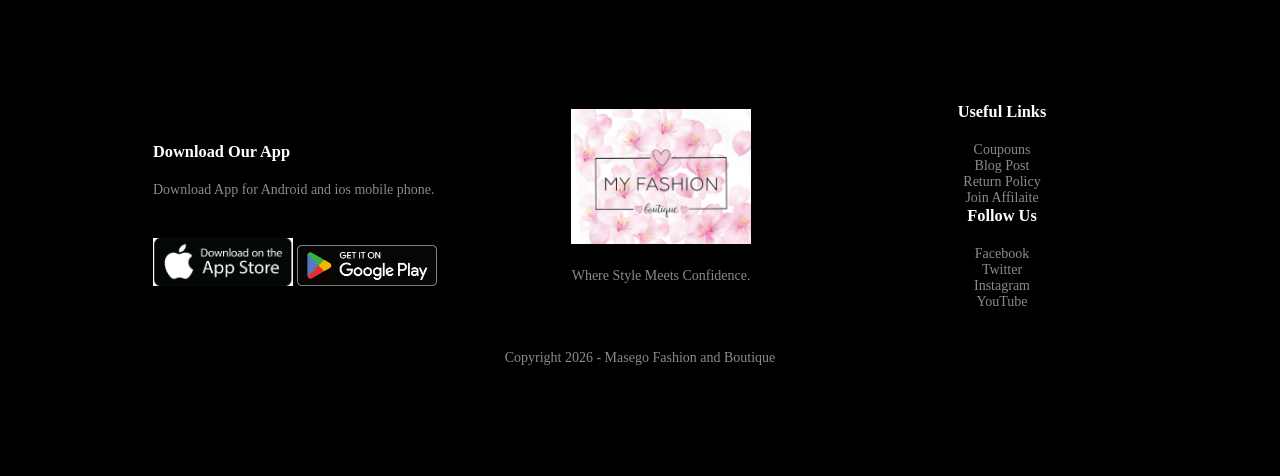
==== commit bd5909c4: "Add files via upload" ====
--- a/index.html
+++ b/index.html
@@ -16,8 +16,8 @@
               <nav>
                  <ul>
                     <li><a href="index.html">Home</a></li>
-                    <li><a href="Product.html">About</a></li>
-                    <li><a href="About.html">Products</a><li>
+                    <li><a href="about.html">About</a></li>
+                    <li><a href="Product.html">Products</a><li>
                     <li><a href="contact.html">Contact</a></li>
                     <li><a href="feedback.html">Feedback</a></li>
                  </ul>
@@ -98,7 +98,5 @@
         <p class="copyright">Copyright 2026 - Masego Fashion and Boutique</p>
     </div>
 </div>
-
-
 </body>
 </html>
--- a/style.css
+++ b/style.css
@@ -330,4 +330,131 @@
     margin-right: 30px;
 }
 
-
+/*Contact Page*/
+
+body{
+    background: #f8d7da;
+    font-size: 14px;
+}
+.container{
+    width: 80%;
+    margin: 50px auto;
+}
+.contact-box{
+    background: #fff;
+    display: flex;
+}
+.contact-left{
+    flex-basis: 60%;
+    padding: 40px 60px;
+}
+.contact-right{
+    flex-basis: 40%;
+    padding: 40px;
+    background: #ff523b;
+    color: #fff;
+}
+h1{
+    margin-bottom: 10px;
+}
+.container p{
+    margin-bottom: 40px;
+}
+.input-row{
+   display: flexbox;
+   justify-content: space-between;
+   margin-bottom: 20px;
+}
+
+.input-row .input-group{
+    flex-basis: 45%;
+}
+input{
+    width: 100%;
+    border: none;
+    border-bottom: 1px solid #ccc;
+    outline: none;
+    padding-bottom: 5px;
+}
+textarea{
+    width: 100%;
+    border: 1pxx solid #ccc;
+    outline: none;
+    padding: 10px;
+    box-sizing: border-box;
+}
+label{
+    margin-bottom: 6px;
+    display: block;
+    color: #1c00b5;
+}
+button{
+    background: #1c00b5;
+    width: 100px;
+    border: none;
+    outline: none;
+    color: #fff;
+    height: 35px;
+    border-radius: 30px;
+    margin-top: 20px;
+    box-shadow: 0px 5px 15px 0px rgba(28,0,181,0.3);
+}
+.contact-left h3{
+    color:#1c00b5;
+    font-weight: 600;
+    margin-bottom: 30px;
+}
+.contact-right h3{
+    font-weight: 600;
+    margin-bottom: 30px;
+}
+
+tr td:first-child{
+    padding-right: 20px;
+}
+tr td{
+    padding-top: 20px;
+}
+
+/*Feedback Page*/
+
+.hero{
+    display: flex;
+    align-items: center;
+    justify-content: space-between;
+    padding: 60px 40px;
+    background-color: #ffd6d6;
+    min-height: 400px;
+}
+.hero-text{
+    flex: 1;
+    padding-right: 40px;
+}
+.hero-text h1{
+    font-size: 42px;
+    color: #000;
+    margin: 0 0 10px 0;
+}
+.hero-text h2{
+    font-size: 22px;
+    color: #333;
+    font-weight: 300;
+    margin: 0 0 20px 0;
+}
+.hero-text p{
+    font-size: 16px;
+    line-height: 1.6;
+    color: #555;
+    margin-bottom: 30px;
+}
+.cta-button{
+    display: inline-block;
+    
+}
+.cta-button:hover{
+    background-color: #c71585;
+}
+
+
+
+
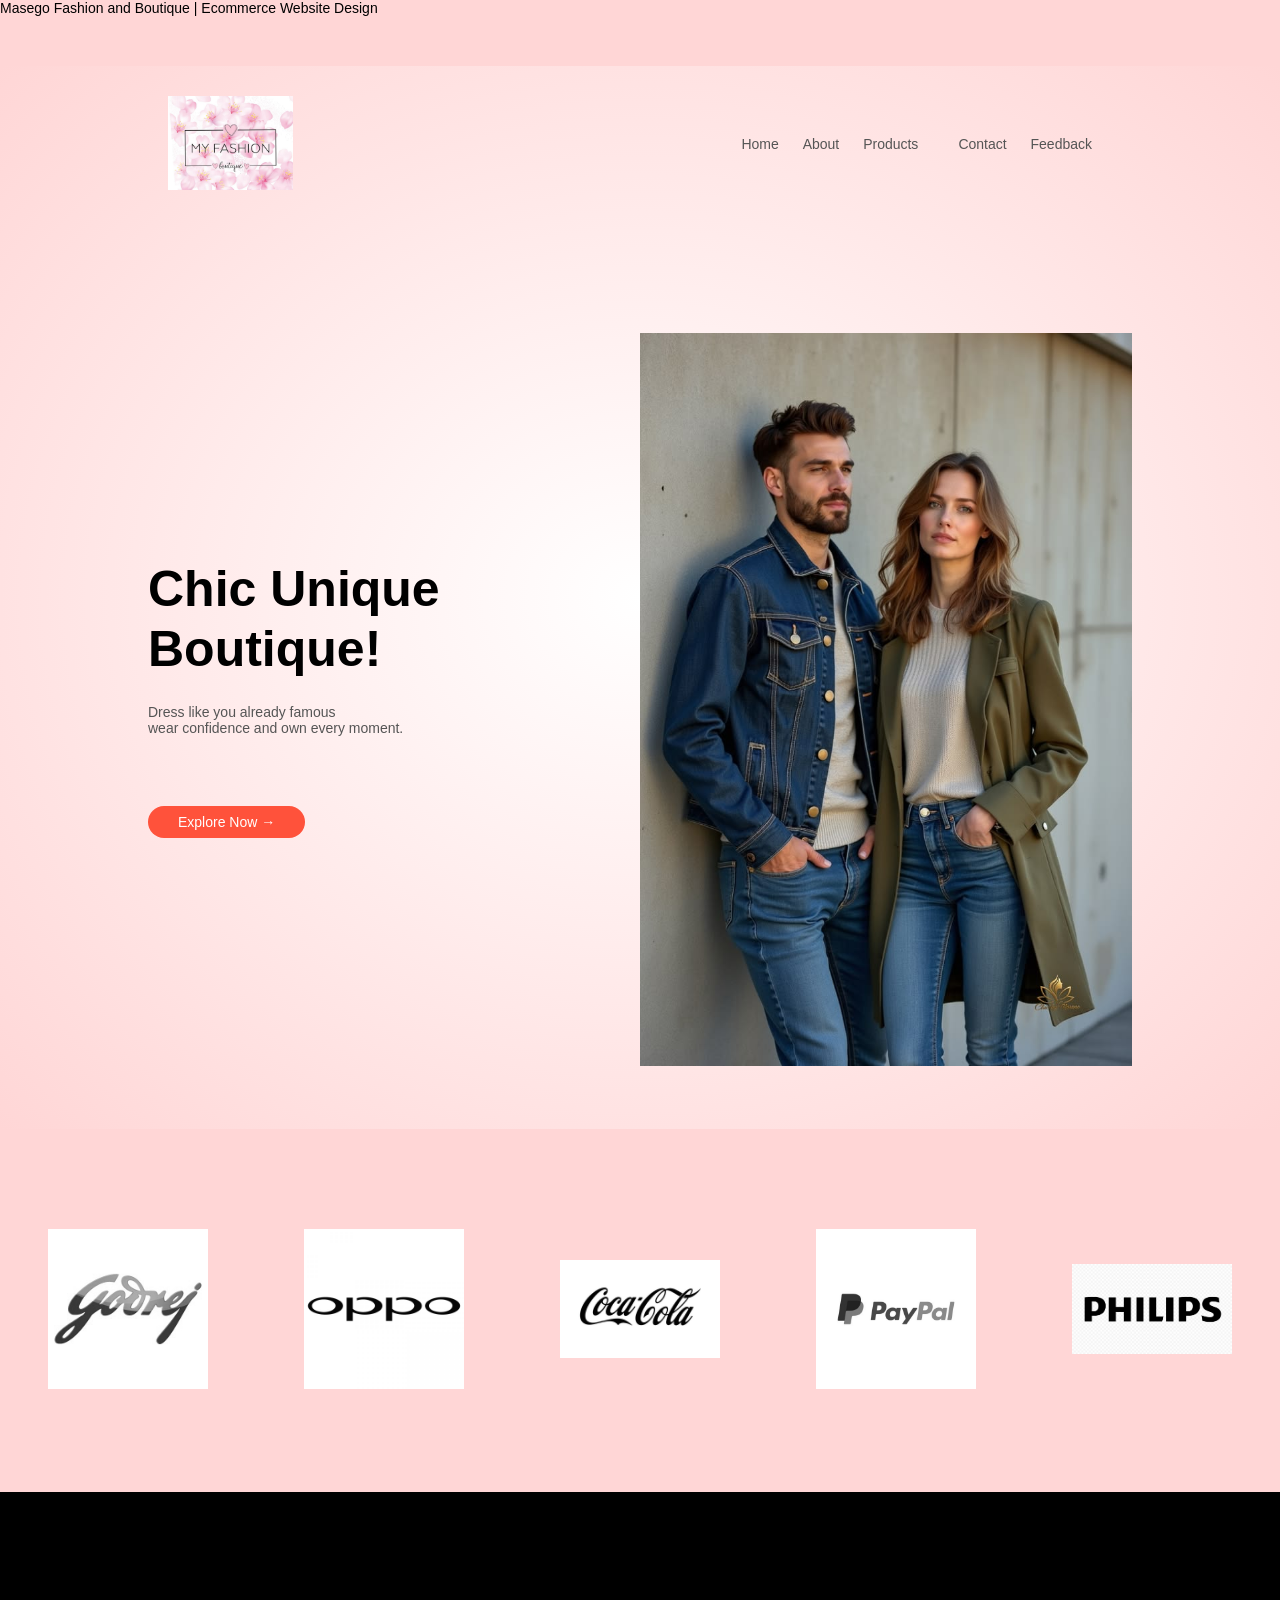
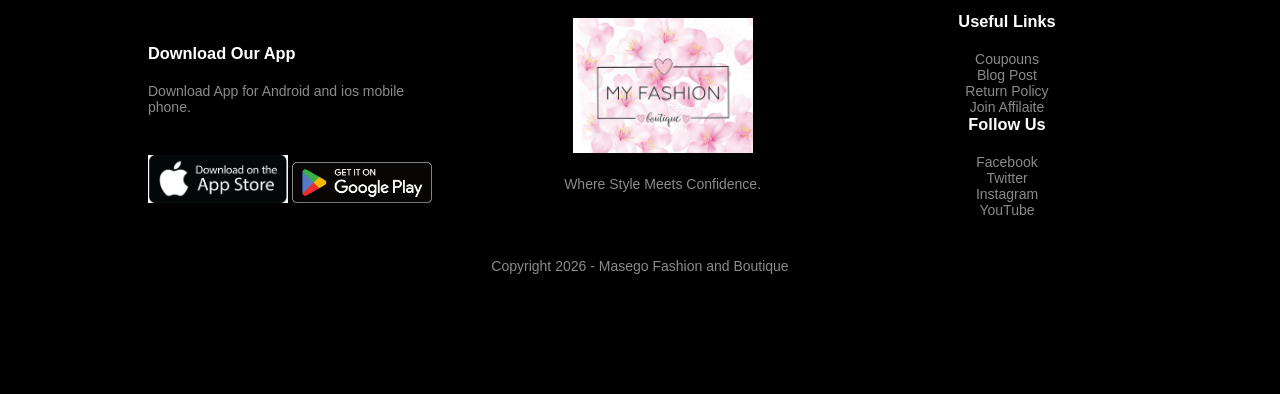
==== commit 24d1277b: "Add files via upload" ====
--- a/index.html
+++ b/index.html
@@ -41,19 +41,19 @@
         <div class="small-container">
             <div class="row">
                 <div class="col-5">
-                    <img src="images/tty.png">
+                    <img src="images/goodrej logo.jpg">
                 </div>
                 <div class="col-5">
-                    <img src="images/tty.png">
+                    <img src="images/appo logo.jpg">
             </div>
             <div class="col-5">
-                    <img src="images/tty.png">
+                    <img src="images/cocacola logo.jpg">
         </div>
         <div class="col-5">
-                    <img src="images/tty.png">
+                    <img src="images/Paypal logo.jpg">
      </div>
      <div class="col-5">
-                    <img src="images/tty.png">
+                    <img src="images/philips logo.jpg">
      </div>
     </div>
   </div>
--- a/style.css
+++ b/style.css
@@ -150,6 +150,7 @@
 
 .testimonial{
     padding-top: 100px;
+    background-color: #fff;
 }
 .testimonial .col-3{
     text-align: center;
@@ -165,10 +166,6 @@
 }
 .testimonial .col-3:hover{
     transform: translateY(-10px);
-}
-.fa.fa-quote-left{
-    font-size: 34px;
-    color: #ff523b;
 }
 .col-3 p{
     font-size: 12px;
@@ -253,24 +250,6 @@
 }
 /*--------media query for menu-------*/
 
-@media only screen and (max-width:  800px){
-    nav ul{
-        position: absolute;
-        top: 70px;
-        left: 0;
-        background: #333;
-        width: 100%;
-    }
-    nav ul li{
-        display: block;
-        margin-right: 50px;
-        margin-top: 10px;
-        margin-bottom: 10px;
-    }
-    nav ul li a{
-        color: #fff;
-    }
-}
 .intro-text{
     text-align: left;
     font-size: 20px;
@@ -280,60 +259,119 @@
     max-width: 600px;
 }
 /*ABOUT US SECTION*/
-.about-section{
-    background-color: #f8d7da;
-    padding: 80px 40px;
-}
-
-.about-container{
-    display: flex;
+*{
+    margin: 0px;
+    padding: 0px;
+    box-sizing: border-box;
+    font-family: 'Robot', sans-serif;
+}
+body{
+    background-color: #ffd6d6;
+}
+.heading{
+    width: 90%;
+    display: flex;
+    justify-content: center;
     align-items: center;
-    justify-content: center;
-    max-width: 1200px;
+    flex-direction: column;
+    text-align: center;
+    margin: 20px auto;
+}
+.heading h1{
+    font-size: 50px;
+    color:#000;
+    margin-bottom: 25px;
+    position: relative;
+}
+.heading h1::after{
+    content: "";
+    position: absolute;
+    width: 100%;
+    height: 4px;
+    display: block;
     margin: 0 auto;
-    gap: 80px;
+    background-color: #ff523b;
+}
+.heading p{
+    font-size: 18px;
+    color: #666;
+    margin-bottom: 35px;
+}
+.container{
+    width: 90%;
+    margin: 0 auto;
+    padding: 10px 20px;
+}
+.about{
+    display: flex;
+    justify-content: space-between;
+    align-items: center;
+    flex-wrap: wrap;
 }
 .about-image{
     flex: 1;
-    max-width: 450px;
+    margin-right: 40px;
+    overflow: hidden;
 }
 .about-image img{
-    width: 100%;
+    max-width: 70%;
     height: auto;
-    aspect-ratio: 1 / 1;
-    object-fit: cover;
-    border-radius: 50%;
-    background-color: #fff;
-}
-/*RIGHT SIDE - TEXT*/
-.about-text{
+    display: block;
+    transition: 0.5s ease;
+}.about-image:hover img{
+    transform: scale(1.2);
+}
+.about-content{
     flex: 1;
-    max-width: 500px;
-}
-.about-text h2{
-    font-size: 28px;
-    font-weight: 700;
-    color:#333;
-    margin: 0 0 10px;
-    letter-spacing: 1px
-}
-.underline{
-    width: 150px;
-    height: 3px;
-    background-color: #ff523b;
-    margin-bottom: 25px;
-}
-.about-text p{
-    font-size: 16px;
-    line-height: 1.7;
-    color: #555;
-    margin-right: 30px;
-}
+}
+.about-content h2{
+    font-size: 23px;
+    margin-bottom: 15px;
+    color: #333;
+}
+.about-content p{
+    font-size: 18px;
+    line-height: 1.5;
+    color: #666;
+}
+
+@media screen and (max-width:768){
+    .heading{
+        padding: 0px 20px;
+    }
+    .heading h1{
+        font-size: 36px;
+    }
+    .heading p{
+        font-size: 17px;
+        margin-bottom: 0px;
+    }
+    .container{
+        padding: 0px;
+    }
+    .about{
+        padding: 20px;
+        flex-direction: column;
+    }
+    .about-image{
+        margin-right: 0px;
+        margin-bottom: 20px;
+    }
+    .about-content p{
+        padding: 0px;
+        font-size: 16px;
+    }
+}
+
+
+
+
+
 
 /*Contact Page*/
 
 body{
-    background: #f8d7da;
+    background: #ffd6d6;
     font-size: 14px;
 }
 .container{
@@ -423,7 +461,6 @@
     align-items: center;
     justify-content: space-between;
     padding: 60px 40px;
-    background-color: #ffd6d6;
     min-height: 400px;
 }
 .hero-text{
